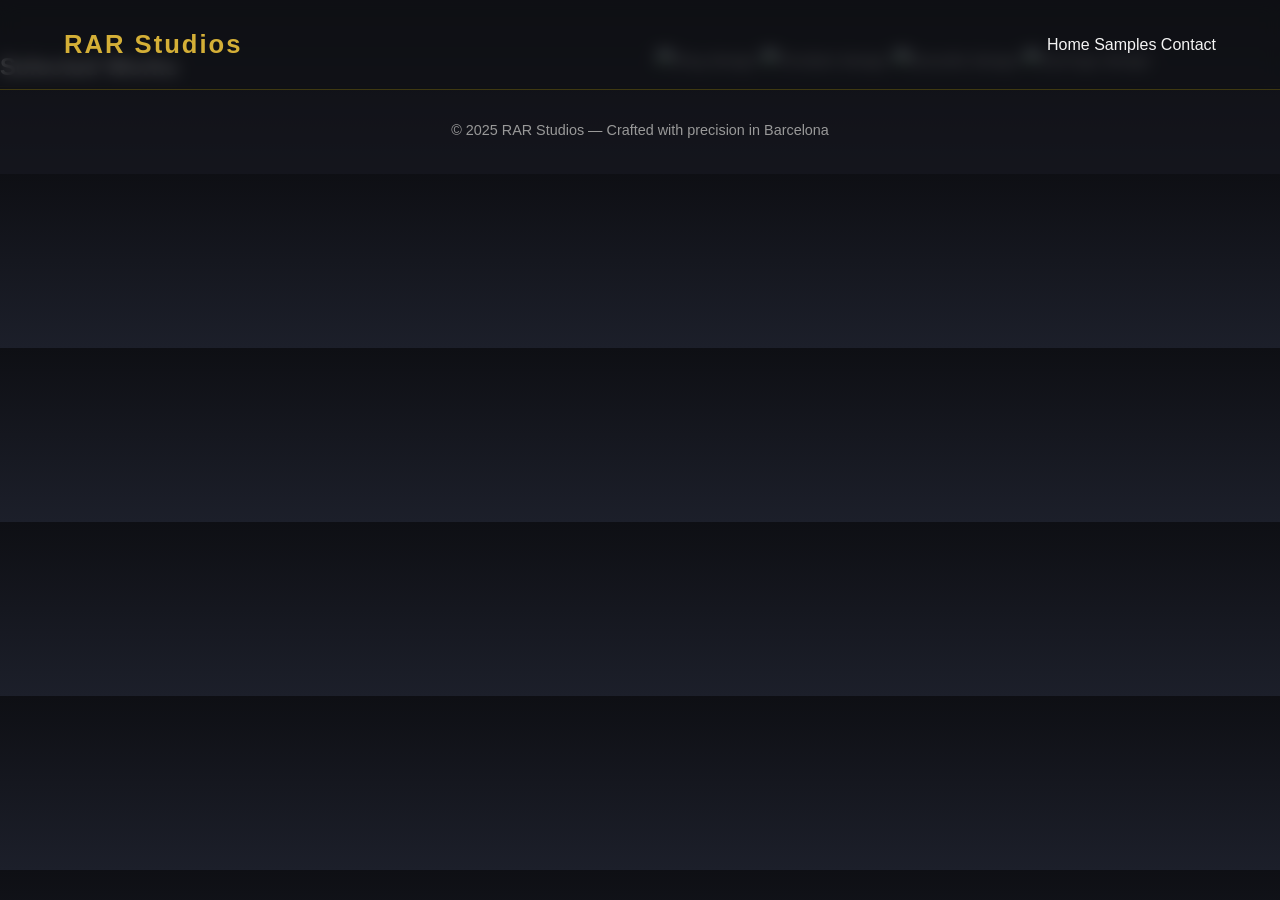
==== samples.html @ 3a683216 "Create samples.html" ====
<!DOCTYPE html>
<html lang="en">
<head>
  <meta charset="UTF-8" />
  <meta name="viewport" content="width=device-width, initial-scale=1.0" />
  <title>Samples — RAR Studios</title>
  <link rel="stylesheet" href="style.css" />
</head>
<body>
  <header>
    <h1 class="logo">RAR Studios</h1>
    <nav>
      <a href="index.html">Home</a>
      <a href="samples.html" class="active">Samples</a>
      <a href="contact.html">Contact</a>
    </nav>
  </header>

  <section class="gallery">
    <h2>Selected Works</h2>
    <div class="grid">
      <img src="https://via.placeholder.com/500x500" alt="Ring design">
      <img src="https://via.placeholder.com/500x500" alt="Pendant design">
      <img src="https://via.placeholder.com/500x500" alt="Bracelet design">
      <img src="https://via.placeholder.com/500x500" alt="Earrings design">
    </div>
  </section>

  <footer>
    <p>© 2025 RAR Studios — Crafted with precision in Barcelona</p>
  </footer>
</body>
</html>
---- style.css ----
/* ---------- GLOBAL ---------- */
* {
  margin: 0;
  padding: 0;
  box-sizing: border-box;
}

html {
  scroll-behavior: smooth;
}

body {
  font-family: "Poppins", sans-serif;
  background: linear-gradient(180deg, #0e0f14 0%, #1c1f2a 100%);
  color: #eaeaea;
  line-height: 1.6;
  overflow-x: hidden;
}

/* ---------- HEADER ---------- */
header {
  position: fixed;
  top: 0;
  left: 0;
  right: 0;
  height: 90px;
  display: flex;
  align-items: center;
  justify-content: space-between;
  padding: 0 5%;
  background: rgba(15, 16, 20, 0.75);
  backdrop-filter: blur(8px);
  border-bottom: 1px solid rgba(255, 215, 0, 0.2);
  z-index: 100;
}

.logo {
  font-size: 1.6rem;
  letter-spacing: 2px;
  font-weight: 600;
  color: #d4af37;
}

.logo span {
  color: #f5f5f5;
  font-weight: 400;
}

nav ul {
  list-style: none;
  display: flex;
  gap: 2rem;
}

nav a {
  color: #f5f5f5;
  text-decoration: none;
  font-weight: 400;
  transition: color 0.3s ease;
}

nav a:hover {
  color: #d4af37;
}

/* Mobile toggle */
.menu-toggle {
  display: none;
  font-size: 1.8rem;
  color: #f5f5f5;
  cursor: pointer;
}

@media (max-width: 768px) {
  .menu-toggle {
    display: block;
  }

  .nav-links {
    position: absolute;
    top: 90px;
    right: 0;
    background: rgba(15, 16, 20, 0.95);
    flex-direction: column;
    align-items: center;
    width: 100%;
    display: none;
    padding: 1rem 0;
  }

  .nav-links.active {
    display: flex;
  }

  .nav-links li {
    padding: 1rem 0;
  }
}

/* ---------- HERO ---------- */
.hero {
  height: 100vh;
  background: url("images/hero.jpg") center/cover no-repeat;
  display: flex;
  align-items: center;
  justify-content: center;
  text-align: center;
  color: #fff;
  position: relative;
}

.hero::after {
  content: "";
  position: absolute;
  inset: 0;
  background: rgba(10, 10, 15, 0.55);
}

.hero-content {
  position: relative;
  z-index: 2;
  max-width: 600px;
}

.hero h1 {
  font-size: 3rem;
  margin-bottom: 1rem;
  color: #d4af37;
}

.hero p {
  font-size: 1.2rem;
  margin-bottom: 2rem;
}

.btn {
  background: #d4af37;
  color: #0e0f14;
  padding: 0.8rem 2rem;
  border-radius: 40px;
  text-decoration: none;
  font-weight: 500;
  transition: all 0.3s ease;
}

.btn:hover {
  background: #f5d67a;
  transform: translateY(-2px);
}

.hidden {
  display: none !important;
}

/* ---------- SECTIONS ---------- */
main {
  padding-top: 110px;
}

.section {
  padding: 6rem 8%;
  text-align: center;
}

.section h2 {
  font-size: 2rem;
  margin-bottom: 1.5rem;
  color: #d4af37;
  font-weight: 500;
}

.section p {
  max-width: 700px;
  margin: 0 auto;
  color: #dcdcdc;
}

/* ---------- GALLERY ---------- */
.gallery {
  margin-top: 3rem;
  display: grid;
  grid-template-columns: repeat(auto-fit, minmax(260px, 1fr));
  gap: 2rem;
}

.gallery img {
  width: 100%;
  border-radius: 12px;
  filter: brightness(0.9) contrast(1.1);
  transition: transform 0.4s ease, filter 0.4s ease;
}

.gallery img:hover {
  transform: scale(1.03);
  filter: brightness(1.05);
}

/* ---------- CONTACT ---------- */
.email-link {
  display: inline-block;
  margin-top: 1rem;
  color: #d4af37;
  text-decoration: none;
  font-weight: 500;
  transition: color 0.3s ease;
}

.email-link:hover {
  color: #f5d67a;
}

/* ---------- FOOTER ---------- */
footer {
  text-align: center;
  padding: 2rem 0;
  font-size: 0.9rem;
  color: #999;
  border-top: 1px solid rgba(255, 215, 0, 0.1);
  background: rgba(15, 16, 20, 0.6);
}
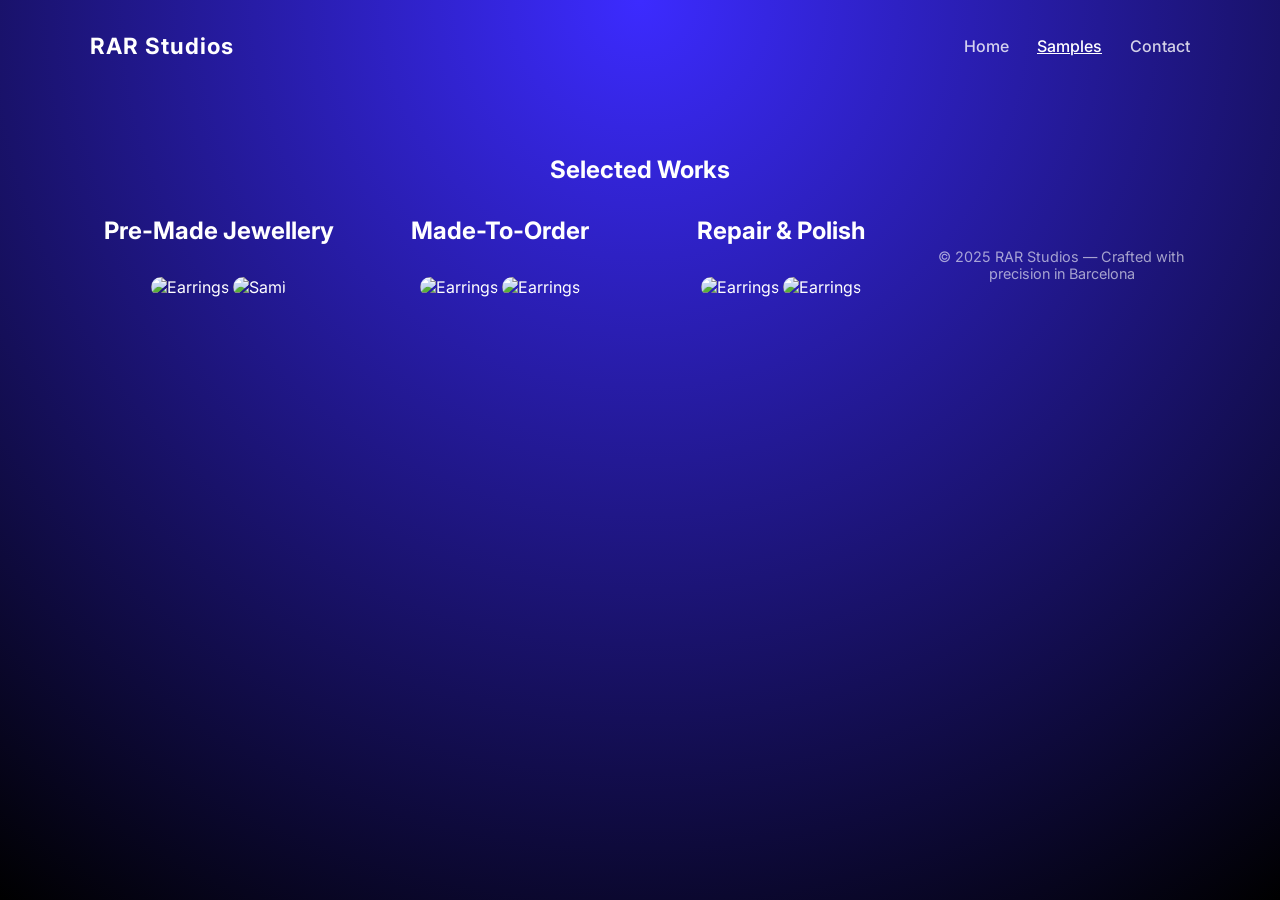
==== commit efd3e543: "Update samples.html" ====
--- a/samples.html
+++ b/samples.html
@@ -16,15 +16,36 @@
     </nav>
   </header>
 
-  <section class="gallery">
+<section class="gallery">
     <h2>Selected Works</h2>
     <div class="grid">
-      <img src="https://via.placeholder.com/500x500" alt="Ring design">
-      <img src="https://via.placeholder.com/500x500" alt="Pendant design">
-      <img src="https://via.placeholder.com/500x500" alt="Bracelet design">
-      <img src="https://via.placeholder.com/500x500" alt="Earrings design">
-    </div>
-  </section>
+<!-- Pre-Made Jewellery -->
+<section id="premade" class="section wrap" role="region" aria-label="premade">
+  <h2>Pre-Made Jewellery</h2>
+  <div class="grid-4">
+    <img src="images/DSC04169.jpg" alt="Earrings" class="product-img">
+    <img src="images/DSC04190.jpg" alt="Sami" class="product-img">
+  </div>
+</section>
+
+<!-- Made to Order -->
+<section id="Made-to-Order" class="section wrap" role="region" aria-label="Made-to-Order">
+  <h2>Made-To-Order</h2>
+  <div class="grid-4">
+    <img src="images/DSC03834.jpg" alt="Earrings" class="product-img">
+    <img src="images/DSC03853.jpg" alt="Earrings" class="product-img">
+  </div>
+</section>
+
+<!-- Repair -->
+<section id="repair" class="section wrap" role="region" aria-label="repair">
+  <h2>Repair &amp; Polish</h2>
+  <div class="grid-4">
+    <img src="images/DSC03834.jpg" alt="Earrings" class="product-img">
+    <img src="images/DSC03834.jpg" alt="Earrings" class="product-img">
+  </div>
+</section>
+  
 
   <footer>
     <p>© 2025 RAR Studios — Crafted with precision in Barcelona</p>
--- a/style.css
+++ b/style.css
@@ -1,220 +1,122 @@
-/* ---------- GLOBAL ---------- */
+@import url('https://fonts.googleapis.com/css2?family=Inter:wght@400;600&display=swap');
+
 * {
   margin: 0;
   padding: 0;
   box-sizing: border-box;
 }
 
-html {
-  scroll-behavior: smooth;
+body {
+  font-family: 'Inter', sans-serif;
+  color: white;
+  background: radial-gradient(circle at top, #3c2bff, #000);
+  min-height: 100vh;
+  display: flex;
+  flex-direction: column;
+  align-items: center;
 }
 
-body {
-  font-family: "Poppins", sans-serif;
-  background: linear-gradient(180deg, #0e0f14 0%, #1c1f2a 100%);
-  color: #eaeaea;
-  line-height: 1.6;
-  overflow-x: hidden;
-}
-
-/* ---------- HEADER ---------- */
 header {
-  position: fixed;
-  top: 0;
-  left: 0;
-  right: 0;
-  height: 90px;
+  width: 90%;
+  max-width: 1100px;
   display: flex;
+  justify-content: space-between;
   align-items: center;
-  justify-content: space-between;
-  padding: 0 5%;
-  background: rgba(15, 16, 20, 0.75);
-  backdrop-filter: blur(8px);
-  border-bottom: 1px solid rgba(255, 215, 0, 0.2);
-  z-index: 100;
+  padding: 2rem 0;
 }
 
 .logo {
-  font-size: 1.6rem;
-  letter-spacing: 2px;
-  font-weight: 600;
-  color: #d4af37;
-}
-
-.logo span {
-  color: #f5f5f5;
-  font-weight: 400;
-}
-
-nav ul {
-  list-style: none;
-  display: flex;
-  gap: 2rem;
+  font-size: 1.4rem;
+  letter-spacing: 1px;
 }
 
 nav a {
-  color: #f5f5f5;
+  color: white;
   text-decoration: none;
-  font-weight: 400;
-  transition: color 0.3s ease;
+  margin-left: 1.5rem;
+  font-weight: 500;
+  opacity: 0.8;
+  transition: 0.3s;
 }
 
-nav a:hover {
-  color: #d4af37;
+nav a:hover, nav a.active {
+  opacity: 1;
+  text-decoration: underline;
 }
 
-/* Mobile toggle */
-.menu-toggle {
-  display: none;
-  font-size: 1.8rem;
-  color: #f5f5f5;
-  cursor: pointer;
+.hero {
+  flex: 1;
+  display: flex;
+  justify-content: center;
+  align-items: center;
+  text-align: center;
+  padding: 4rem 2rem;
 }
 
-@media (max-width: 768px) {
-  .menu-toggle {
-    display: block;
-  }
-
-  .nav-links {
-    position: absolute;
-    top: 90px;
-    right: 0;
-    background: rgba(15, 16, 20, 0.95);
-    flex-direction: column;
-    align-items: center;
-    width: 100%;
-    display: none;
-    padding: 1rem 0;
-  }
-
-  .nav-links.active {
-    display: flex;
-  }
-
-  .nav-links li {
-    padding: 1rem 0;
-  }
+.hero .content {
+  max-width: 700px;
 }
 
-/* ---------- HERO ---------- */
-.hero {
-  height: 100vh;
-  background: url("images/hero.jpg") center/cover no-repeat;
-  display: flex;
-  align-items: center;
-  justify-content: center;
-  text-align: center;
-  color: #fff;
-  position: relative;
-}
-
-.hero::after {
-  content: "";
-  position: absolute;
-  inset: 0;
-  background: rgba(10, 10, 15, 0.55);
-}
-
-.hero-content {
-  position: relative;
-  z-index: 2;
-  max-width: 600px;
-}
-
-.hero h1 {
-  font-size: 3rem;
+.hero h2 {
+  font-size: 2.5rem;
+  font-weight: 600;
   margin-bottom: 1rem;
-  color: #d4af37;
 }
 
 .hero p {
-  font-size: 1.2rem;
+  font-size: 1.1rem;
+  opacity: 0.9;
   margin-bottom: 2rem;
 }
 
 .btn {
-  background: #d4af37;
-  color: #0e0f14;
-  padding: 0.8rem 2rem;
-  border-radius: 40px;
+  padding: 0.75rem 1.5rem;
+  background: white;
+  color: black;
+  border-radius: 30px;
   text-decoration: none;
-  font-weight: 500;
-  transition: all 0.3s ease;
+  font-weight: 600;
+  transition: 0.3s;
 }
 
 .btn:hover {
-  background: #f5d67a;
-  transform: translateY(-2px);
+  background: #dcdcdc;
 }
 
-.hidden {
-  display: none !important;
-}
-
-/* ---------- SECTIONS ---------- */
-main {
-  padding-top: 110px;
-}
-
-.section {
-  padding: 6rem 8%;
+.gallery {
+  width: 90%;
+  max-width: 1100px;
+  padding: 4rem 0;
   text-align: center;
 }
 
-.section h2 {
-  font-size: 2rem;
-  margin-bottom: 1.5rem;
-  color: #d4af37;
-  font-weight: 500;
+.gallery h2 {
+  margin-bottom: 2rem;
 }
 
-.section p {
-  max-width: 700px;
-  margin: 0 auto;
-  color: #dcdcdc;
+.grid {
+  display: grid;
+  grid-template-columns: repeat(auto-fit, minmax(250px, 1fr));
+  gap: 1.5rem;
 }
 
-/* ---------- GALLERY ---------- */
-.gallery {
-  margin-top: 3rem;
-  display: grid;
-  grid-template-columns: repeat(auto-fit, minmax(260px, 1fr));
-  gap: 2rem;
+.grid img {
+  width: 100%;
+  border-radius: 12px;
+  transition: transform 0.4s ease;
 }
 
-.gallery img {
-  width: 100%;
-  border-radius: 12px;
-  filter: brightness(0.9) contrast(1.1);
-  transition: transform 0.4s ease, filter 0.4s ease;
+.grid img:hover {
+  transform: scale(1.05);
 }
 
-.gallery img:hover {
-  transform: scale(1.03);
-  filter: brightness(1.05);
+.contact {
+  text-align: center;
+  padding: 6rem 2rem;
 }
 
-/* ---------- CONTACT ---------- */
-.email-link {
-  display: inline-block;
-  margin-top: 1rem;
-  color: #d4af37;
-  text-decoration: none;
-  font-weight: 500;
-  transition: color 0.3s ease;
-}
-
-.email-link:hover {
-  color: #f5d67a;
-}
-
-/* ---------- FOOTER ---------- */
 footer {
-  text-align: center;
   padding: 2rem 0;
   font-size: 0.9rem;
-  color: #999;
-  border-top: 1px solid rgba(255, 215, 0, 0.1);
-  background: rgba(15, 16, 20, 0.6);
+  opacity: 0.6;
 }
